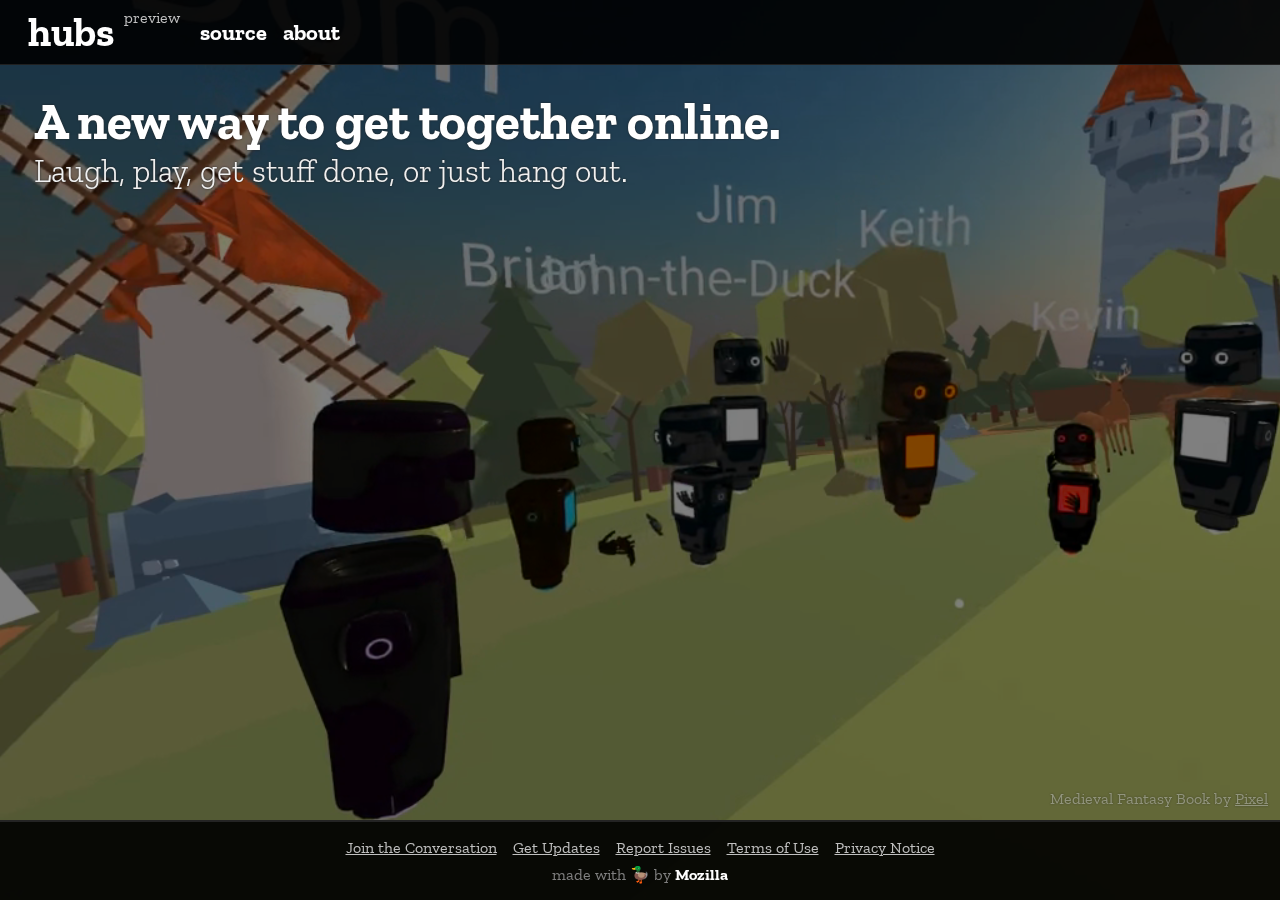
==== index.html @ c46a255b "Add files via upload" ====
<!DOCTYPE html>
<html>

<html>
    
    <head>
        <link rel="shortcut icon" href="/dist/favicon.ico" type="image/x-icon">
            <link rel="icon" href="/dist/favicon.ico" type="image/x-icon">
                <meta charset="utf-8">
                    <meta name="viewport" content="width=device-width, initial-scale=1">
                        <link rel="shortcut icon" type="image/png" href="/dist/favicon.ico"/>
                        <title>Ayub Chat Room</title>
                        <link href="https://fonts.googleapis.com/css?family=Zilla+Slab:300,300i,400,400i,700" rel="stylesheet">
                        <link href="/assets/stylesheets/index-bc1a7607c260184661c9.css" rel="stylesheet"></head>
    
    <body>
        <div id="home-root" class="home-root"></div>
        <script type="text/javascript" src="/assets/js/engine-ea9e4ba049363aa735fb.js"></script><script type="text/javascript" src="/assets/js/vendor-4f5b90ec48400bb1fa04.js"></script><script type="text/javascript" src="/assets/js/index-9c504c44f6f3d4518a0b.js"></script></body>
    
</html>
---- assets/stylesheets/index-bc1a7607c260184661c9.css ----
.link-dialog__domain__1WbPJ, .link-dialog__code__259RI {
  color: white;
  font-family: monospace;
  font-weight: bold;
  text-decoration: none; }

.link-dialog__domain__1WbPJ {
  font-size: 3em;
  padding: 14px;
  display: block; }

.link-dialog__code__259RI {
  font-size: 4.0em;
  padding: 8px; }

.link-dialog__keep-open__DYcUI {
  font-size: 0.8em; }

.link-dialog__digit___zoC4 {
  padding: 0 8px; }

.link-dialog__code-loading-panel__WKkNk {
  background: none; }
.create-object-dialog__action-button__3OIJQ, .create-object-dialog__input-border__1N9AV {
  font-family: 'Zilla Slab', sans-serif; }

.create-object-dialog__action-button__3OIJQ {
  margin: 16px 0; }

.create-object-dialog__action-button__3OIJQ {
  outline-style: none;
  font-weight: bold;
  cursor: pointer;
  border: 3px solid white;
  border-radius: 26px;
  height: 64px;
  padding: 12px;
  background: #2F80ED;
  font-size: 1.3em;
  color: white;
  display: flex;
  align-items: center;
  flex-direction: column;
  justify-content: center;
  min-width: 150px; }

.create-object-dialog__action-button__3OIJQ {
  background: #2F80ED;
  font-size: 1.3em; }

.create-object-dialog__add-media-form__10Wh- {
  display: flex;
  flex-direction: column;
  align-items: center;
  text-align: center;
  margin: 0; }

.create-object-dialog__action-button__3OIJQ {
  margin-left: 6px;
  margin-right: 6px;
  appearance: none;
  width: 128px;
  text-align: center;
  -moz-appearance: none;
  -webkit-appearance: none; }

.create-object-dialog__buttons__1zA-b {
  display: flex;
  flex-direction: row;
  align-items: center; }

.create-object-dialog__small-button__7UxXQ {
  margin-left: 0.25em;
  font-size: 2em;
  align-self: center; }

.create-object-dialog__cancel-icon__yD-8A {
  color: white; }
  .create-object-dialog__cancel-icon__yD-8A:hover {
    color: #FF3D7F; }

.create-object-dialog__upload-icon__19g9k {
  color: white; }
  .create-object-dialog__upload-icon__19g9k:hover {
    color: #2F80ED; }

.create-object-dialog__input-border__1N9AV {
  display: flex;
  border: 0.25em solid white;
  border-radius: 1em;
  margin: 1em;
  padding: 0.5em 0.75em;
  width: 100%;
  box-sizing: border-box; }

.create-object-dialog__left-side-of-input__zyV06 {
  flex-grow: 1;
  border: none;
  white-space: nowrap;
  background: transparent;
  color: white;
  font-size: 1.2em;
  align-self: center;
  overflow: hidden;
  text-overflow: ellipsis; }

.create-object-dialog__hide-file-input__2myDe {
  visibility: hidden;
  position: absolute; }
.hub-create__create-panel__3NB8T .hub-create__form__3cSaW .hub-create__submit-button__1ORQo, .hub-create__create-panel__3NB8T .hub-create__form__3cSaW .hub-create__name__1_3p3, .hub-create__create-panel__3NB8T .hub-create__form__3cSaW .hub-create__environment__3d3lC .hub-create__picker__1XpIu .hub-create__labels__3M6sX .hub-create__custom-button__3e_xn {
  font-family: 'Zilla Slab', sans-serif; }

.hub-create__create-panel__3NB8T .hub-create__form__3cSaW .hub-create__name__1_3p3 {
  border: 3px solid white;
  box-sizing: border-box;
  border-radius: 14px; }

.hub-create__create-panel__3NB8T .hub-create__form__3cSaW .hub-create__submit-button__1ORQo {
  outline-style: none;
  font-size: 2em;
  font-weight: bold;
  cursor: pointer;
  border: 3px solid white;
  border-radius: 26px;
  padding: 12px 64px 12px 64px;
  background: #2F80ED;
  color: white;
  display: flex;
  align-items: center;
  justify-content: center;
  min-width: 150px;
  margin-right: 12px;
  margin-left: 12px;
  white-space: nowrap; }

.hub-create__create-panel__3NB8T .hub-create__form__3cSaW .hub-create__environment__3d3lC .hub-create__picker__1XpIu .hub-create__controls__1Wzvm .hub-create__next__2fBFz, .hub-create__create-panel__3NB8T .hub-create__form__3cSaW .hub-create__environment__3d3lC .hub-create__picker__1XpIu .hub-create__controls__1Wzvm .hub-create__prev__2Lsmu {
  appearance: none;
  -moz-appearance: none;
  -webkit-appearance: none;
  background: transparent;
  color: white;
  border: none;
  font-size: 64pt;
  outline-style: none; }

.hub-create__create-panel__3NB8T {
  display: flex;
  flex-direction: column;
  align-items: center; }
  .hub-create__create-panel__3NB8T .hub-create__form__3cSaW {
    position: relative;
    width: 690px;
    height: 460px; }
    @media (max-width: 768px), (max-height: 715px) {
      .hub-create__create-panel__3NB8T .hub-create__form__3cSaW {
        width: 525px;
        height: 350px; } }
    @media (max-width: 520px) {
      .hub-create__create-panel__3NB8T .hub-create__form__3cSaW {
        width: 90%;
        height: 300px; } }
    .hub-create__create-panel__3NB8T .hub-create__form__3cSaW .hub-create__name__1_3p3 {
      color: white;
      font-size: 2em;
      background: black;
      padding: 25px;
      padding-left: 90px;
      padding-right: 90px;
      width: 100%;
      line-height: 40px;
      margin-top: 340px;
      border-radius: 0px 0px 14px 14px; }
      .hub-create__create-panel__3NB8T .hub-create__form__3cSaW .hub-create__name__1_3p3::selection {
        background-color: #2F80ED;
        color: white; }
      .hub-create__create-panel__3NB8T .hub-create__form__3cSaW .hub-create__name__1_3p3::-moz-selection {
        background-color: #2F80ED;
        color: white; }
      @media (max-width: 768px), (max-height: 715px) {
        .hub-create__create-panel__3NB8T .hub-create__form__3cSaW .hub-create__name__1_3p3 {
          min-width: auto;
          font-size: 1.5em;
          width: 100%;
          text-align: center;
          margin-top: 275px; } }
      @media (max-width: 520px) {
        .hub-create__create-panel__3NB8T .hub-create__form__3cSaW .hub-create__name__1_3p3 {
          padding-left: 15px;
          font-size: 1.2em;
          margin-top: 165px; } }
    .hub-create__create-panel__3NB8T .hub-create__form__3cSaW .hub-create__container__1w4Aa {
      position: absolute;
      width: 100%;
      display: flex;
      align-items: center;
      justify-content: center;
      cursor: pointer;
      bottom: 5%; }
    .hub-create__create-panel__3NB8T .hub-create__form__3cSaW .hub-create__environment__3d3lC {
      position: absolute;
      top: 0px;
      left: 0px;
      width: 700px;
      height: 100%;
      box-sizing: border-box;
      border: 3px solid white;
      border-radius: 14px;
      overflow: hidden;
      pointer-events: none; }
      @media (max-width: 768px), (max-height: 715px) {
        .hub-create__create-panel__3NB8T .hub-create__form__3cSaW .hub-create__environment__3d3lC {
          width: 100%; } }
      .hub-create__create-panel__3NB8T .hub-create__form__3cSaW .hub-create__environment__3d3lC .hub-create__picker__1XpIu {
        width: 100%;
        height: 100%;
        overflow: hidden;
        position: relative; }
        .hub-create__create-panel__3NB8T .hub-create__form__3cSaW .hub-create__environment__3d3lC .hub-create__picker__1XpIu .hub-create__image__34PjJ {
          width: 100%;
          height: 100%;
          object-fit: cover;
          position: absolute; }
        .hub-create__create-panel__3NB8T .hub-create__form__3cSaW .hub-create__environment__3d3lC .hub-create__picker__1XpIu .hub-create__labels__3M6sX {
          position: absolute;
          width: 100%;
          height: 100%;
          top: 0;
          left: 0;
          background: #020024;
          background: linear-gradient(0deg, rgba(2, 0, 36, 0.324) 0%, rgba(1, 0, 11, 0.118908) 60%, rgba(0, 0, 0, 0.32423) 100%); }
          .hub-create__create-panel__3NB8T .hub-create__form__3cSaW .hub-create__environment__3d3lC .hub-create__picker__1XpIu .hub-create__labels__3M6sX .hub-create__custom-button__3e_xn {
            cursor: pointer;
            position: absolute;
            top: 14px;
            right: 12px;
            font-size: 1.3em;
            text-shadow: 0px 0px 6px #202020;
            color: #f0f0f0;
            appearance: none;
            -moz-appearance: none;
            -webkit-appearance: none;
            background: transparent;
            border: none;
            pointer-events: auto; }
            @media (max-width: 520px) {
              .hub-create__create-panel__3NB8T .hub-create__form__3cSaW .hub-create__environment__3d3lC .hub-create__picker__1XpIu .hub-create__labels__3M6sX .hub-create__custom-button__3e_xn {
                display: none; } }
          .hub-create__create-panel__3NB8T .hub-create__form__3cSaW .hub-create__environment__3d3lC .hub-create__picker__1XpIu .hub-create__labels__3M6sX .hub-create__header__3nyvB {
            position: absolute;
            top: 14px;
            left: 18px;
            display: flex;
            flex-direction: column;
            text-shadow: 0px 0px 3px #404040; }
            .hub-create__create-panel__3NB8T .hub-create__form__3cSaW .hub-create__environment__3d3lC .hub-create__picker__1XpIu .hub-create__labels__3M6sX .hub-create__header__3nyvB .hub-create__title__W1cZe {
              font-size: 1.6em;
              font-weight: bold;
              color: white; }
            .hub-create__create-panel__3NB8T .hub-create__form__3cSaW .hub-create__environment__3d3lC .hub-create__picker__1XpIu .hub-create__labels__3M6sX .hub-create__header__3nyvB .hub-create__author__2tL3T {
              color: #f0f0f0;
              font-size: 1.4em; }
              @media (max-width: 520px) {
                .hub-create__create-panel__3NB8T .hub-create__form__3cSaW .hub-create__environment__3d3lC .hub-create__picker__1XpIu .hub-create__labels__3M6sX .hub-create__header__3nyvB .hub-create__author__2tL3T {
                  display: none; } }
            .hub-create__create-panel__3NB8T .hub-create__form__3cSaW .hub-create__environment__3d3lC .hub-create__picker__1XpIu .hub-create__labels__3M6sX .hub-create__header__3nyvB .hub-create__org__2NuSZ {
              color: #f0f0f0;
              font-size: 1.0em;
              display: inline; }
              @media (max-width: 520px) {
                .hub-create__create-panel__3NB8T .hub-create__form__3cSaW .hub-create__environment__3d3lC .hub-create__picker__1XpIu .hub-create__labels__3M6sX .hub-create__header__3nyvB .hub-create__org__2NuSZ {
                  display: none; } }
            .hub-create__create-panel__3NB8T .hub-create__form__3cSaW .hub-create__environment__3d3lC .hub-create__picker__1XpIu .hub-create__labels__3M6sX .hub-create__header__3nyvB a {
              pointer-events: all; }
        .hub-create__create-panel__3NB8T .hub-create__form__3cSaW .hub-create__environment__3d3lC .hub-create__picker__1XpIu .hub-create__controls__1Wzvm {
          position: absolute;
          width: 100%;
          height: 100%;
          top: 0;
          left: 0; }
          .hub-create__create-panel__3NB8T .hub-create__form__3cSaW .hub-create__environment__3d3lC .hub-create__picker__1XpIu .hub-create__controls__1Wzvm .hub-create__next__2fBFz, .hub-create__create-panel__3NB8T .hub-create__form__3cSaW .hub-create__environment__3d3lC .hub-create__picker__1XpIu .hub-create__controls__1Wzvm .hub-create__prev__2Lsmu {
            position: absolute;
            top: 50%;
            margin-top: -0.5em;
            pointer-events: auto;
            cursor: pointer;
            padding: 0; }
          .hub-create__create-panel__3NB8T .hub-create__form__3cSaW .hub-create__environment__3d3lC .hub-create__picker__1XpIu .hub-create__controls__1Wzvm .hub-create__prev__2Lsmu {
            left: 0.2em; }
          .hub-create__create-panel__3NB8T .hub-create__form__3cSaW .hub-create__environment__3d3lC .hub-create__picker__1XpIu .hub-create__controls__1Wzvm .hub-create__next__2fBFz {
            right: 0.2em; }
    .hub-create__create-panel__3NB8T .hub-create__form__3cSaW .hub-create__link-code__32VFf {
      position: absolute;
      bottom: -36px;
      width: 100%;
      text-shadow: 0px 0px 4px black;
      text-align: center;
      display: flex;
      flex-direction: row;
      justify-content: center;
      align-items: center; }
      @media (max-height: 715px) {
        .hub-create__create-panel__3NB8T .hub-create__form__3cSaW .hub-create__link-code__32VFf {
          bottom: -28px; } }
      .hub-create__create-panel__3NB8T .hub-create__form__3cSaW .hub-create__link-code__32VFf .hub-create__link___vrwV {
        color: white;
        font-size: 1.2em;
        text-decoration-color: lightgrey; }
.index__create-panel__3SLJv .index__form__3wis2 .index__submit-button__10vAc, .invite-form__action-button, .add-media-form__action-button, .custom-scene-form__action-button, .mailing-list-form__submit, .info-dialog--action-button, .index__create-panel__3SLJv .index__form__3wis2 .index__name__1JKhQ, .index__create-panel__3SLJv .index__form__3wis2 .index__environment__TS4zv .index__picker__2E0kT .index__labels__1OZs9 .index__custom-button__A4NlI, .invite-form__link_field, .add-media-form__link_field, .custom-scene-form__link_field, .mailing-list-form__email_field, .home-root {
  font-family: 'Zilla Slab', sans-serif; }

.index__create-panel__3SLJv .index__form__3wis2 .index__name__1JKhQ, .invite-form__link_field, .add-media-form__link_field, .custom-scene-form__link_field, .mailing-list-form__email_field {
  border: 3px solid white;
  box-sizing: border-box;
  border-radius: 14px; }

.index__create-panel__3SLJv .index__form__3wis2 .index__submit-button__10vAc {
  outline-style: none;
  font-size: 2em;
  font-weight: bold;
  cursor: pointer;
  border: 3px solid white;
  border-radius: 26px;
  padding: 12px 64px 12px 64px;
  background: #2F80ED;
  color: white;
  display: flex;
  align-items: center;
  justify-content: center;
  min-width: 150px;
  margin-right: 12px;
  margin-left: 12px;
  white-space: nowrap; }

.invite-form__action-button, .add-media-form__action-button, .custom-scene-form__action-button, .mailing-list-form__submit, .info-dialog--action-button {
  margin: 16px 0; }

.invite-form__action-button, .add-media-form__action-button, .custom-scene-form__action-button, .mailing-list-form__submit, .info-dialog--action-button {
  outline-style: none;
  font-weight: bold;
  cursor: pointer;
  border: 3px solid white;
  border-radius: 26px;
  height: 64px;
  padding: 12px;
  background: #2F80ED;
  font-size: 1.3em;
  color: white;
  display: flex;
  align-items: center;
  flex-direction: column;
  justify-content: center;
  min-width: 150px; }

.invite-form__action-button, .add-media-form__action-button, .custom-scene-form__action-button {
  background: #2F80ED;
  font-size: 1.3em; }

.dialog__box__contents__title {
  font-size: 1.3em;
  font-weight: bold; }

.index__create-panel__3SLJv .index__form__3wis2 .index__environment__TS4zv .index__picker__2E0kT .index__controls__1GRAf .index__next__1v7sv, .index__create-panel__3SLJv .index__form__3wis2 .index__environment__TS4zv .index__picker__2E0kT .index__controls__1GRAf .index__prev__dEsO3 {
  appearance: none;
  -moz-appearance: none;
  -webkit-appearance: none;
  background: transparent;
  color: white;
  border: none;
  font-size: 64pt;
  outline-style: none; }

.mailing-list-form__privacy_checkbox {
  appearance: none;
  -moz-appearance: none;
  -webkit-appearance: none;
  width: 2em;
  height: 2em;
  border: 3px solid white;
  border-radius: 9px;
  vertical-align: sub;
  margin: 0 0.6em; }

.mailing-list-form__privacy_checkbox:checked {
  border: 9px double white;
  outline: 9px solid white;
  outline-offset: -18px; }

.index__create-panel__3SLJv .index__form__3wis2 .index__submit-button__10vAc, .invite-form__action-button, .add-media-form__action-button, .custom-scene-form__action-button, .mailing-list-form__submit, .info-dialog--action-button, .index__create-panel__3SLJv .index__form__3wis2 .index__name__1JKhQ, .index__create-panel__3SLJv .index__form__3wis2 .index__environment__TS4zv .index__picker__2E0kT .index__labels__1OZs9 .index__custom-button__A4NlI, .invite-form__link_field, .add-media-form__link_field, .custom-scene-form__link_field, .mailing-list-form__email_field, .home-root {
  font-family: 'Zilla Slab', sans-serif; }

.index__create-panel__3SLJv .index__form__3wis2 .index__name__1JKhQ, .invite-form__link_field, .add-media-form__link_field, .custom-scene-form__link_field, .mailing-list-form__email_field {
  border: 3px solid white;
  box-sizing: border-box;
  border-radius: 14px; }

.index__create-panel__3SLJv .index__form__3wis2 .index__submit-button__10vAc {
  outline-style: none;
  font-size: 2em;
  font-weight: bold;
  cursor: pointer;
  border: 3px solid white;
  border-radius: 26px;
  padding: 12px 64px 12px 64px;
  background: #2F80ED;
  color: white;
  display: flex;
  align-items: center;
  justify-content: center;
  min-width: 150px;
  margin-right: 12px;
  margin-left: 12px;
  white-space: nowrap; }

.invite-form__action-button, .add-media-form__action-button, .custom-scene-form__action-button, .mailing-list-form__submit, .info-dialog--action-button {
  margin: 16px 0; }

.invite-form__action-button, .add-media-form__action-button, .custom-scene-form__action-button, .mailing-list-form__submit, .info-dialog--action-button {
  outline-style: none;
  font-weight: bold;
  cursor: pointer;
  border: 3px solid white;
  border-radius: 26px;
  height: 64px;
  padding: 12px;
  background: #2F80ED;
  font-size: 1.3em;
  color: white;
  display: flex;
  align-items: center;
  flex-direction: column;
  justify-content: center;
  min-width: 150px; }

.invite-form__action-button, .add-media-form__action-button, .custom-scene-form__action-button {
  background: #2F80ED;
  font-size: 1.3em; }

.dialog__box__contents__title {
  font-size: 1.3em;
  font-weight: bold; }

.index__create-panel__3SLJv .index__form__3wis2 .index__environment__TS4zv .index__picker__2E0kT .index__controls__1GRAf .index__next__1v7sv, .index__create-panel__3SLJv .index__form__3wis2 .index__environment__TS4zv .index__picker__2E0kT .index__controls__1GRAf .index__prev__dEsO3 {
  appearance: none;
  -moz-appearance: none;
  -webkit-appearance: none;
  background: transparent;
  color: white;
  border: none;
  font-size: 64pt;
  outline-style: none; }

.mailing-list-form__privacy_checkbox {
  appearance: none;
  -moz-appearance: none;
  -webkit-appearance: none;
  width: 2em;
  height: 2em;
  border: 3px solid white;
  border-radius: 9px;
  vertical-align: sub;
  margin: 0 0.6em; }

.mailing-list-form__privacy_checkbox:checked {
  border: 9px double white;
  outline: 9px solid white;
  outline-offset: -18px; }

.index__create-panel__3SLJv {
  display: flex;
  flex-direction: column;
  align-items: center; }
  .index__create-panel__3SLJv .index__form__3wis2 {
    position: relative;
    width: 690px;
    height: 460px; }
    @media (max-width: 768px), (max-height: 715px) {
      .index__create-panel__3SLJv .index__form__3wis2 {
        width: 525px;
        height: 350px; } }
    @media (max-width: 520px) {
      .index__create-panel__3SLJv .index__form__3wis2 {
        width: 90%;
        height: 300px; } }
    .index__create-panel__3SLJv .index__form__3wis2 .index__name__1JKhQ {
      color: white;
      font-size: 2em;
      background: black;
      padding: 25px;
      padding-left: 90px;
      padding-right: 90px;
      width: 100%;
      line-height: 40px;
      margin-top: 340px;
      border-radius: 0px 0px 14px 14px; }
      .index__create-panel__3SLJv .index__form__3wis2 .index__name__1JKhQ::selection {
        background-color: #2F80ED;
        color: white; }
      .index__create-panel__3SLJv .index__form__3wis2 .index__name__1JKhQ::-moz-selection {
        background-color: #2F80ED;
        color: white; }
      @media (max-width: 768px), (max-height: 715px) {
        .index__create-panel__3SLJv .index__form__3wis2 .index__name__1JKhQ {
          min-width: auto;
          font-size: 1.5em;
          width: 100%;
          text-align: center;
          margin-top: 275px; } }
      @media (max-width: 520px) {
        .index__create-panel__3SLJv .index__form__3wis2 .index__name__1JKhQ {
          padding-left: 15px;
          font-size: 1.2em;
          margin-top: 165px; } }
    .index__create-panel__3SLJv .index__form__3wis2 .index__container__cs00S {
      position: absolute;
      width: 100%;
      display: flex;
      align-items: center;
      justify-content: center;
      cursor: pointer;
      bottom: 5%; }
    .index__create-panel__3SLJv .index__form__3wis2 .index__environment__TS4zv {
      position: absolute;
      top: 0px;
      left: 0px;
      width: 700px;
      height: 100%;
      box-sizing: border-box;
      border: 3px solid white;
      border-radius: 14px;
      overflow: hidden;
      pointer-events: none; }
      @media (max-width: 768px), (max-height: 715px) {
        .index__create-panel__3SLJv .index__form__3wis2 .index__environment__TS4zv {
          width: 100%; } }
      .index__create-panel__3SLJv .index__form__3wis2 .index__environment__TS4zv .index__picker__2E0kT {
        width: 100%;
        height: 100%;
        overflow: hidden;
        position: relative; }
        .index__create-panel__3SLJv .index__form__3wis2 .index__environment__TS4zv .index__picker__2E0kT .index__image__33Z_W {
          width: 100%;
          height: 100%;
          object-fit: cover;
          position: absolute; }
        .index__create-panel__3SLJv .index__form__3wis2 .index__environment__TS4zv .index__picker__2E0kT .index__labels__1OZs9 {
          position: absolute;
          width: 100%;
          height: 100%;
          top: 0;
          left: 0;
          background: #020024;
          background: linear-gradient(0deg, rgba(2, 0, 36, 0.324) 0%, rgba(1, 0, 11, 0.118908) 60%, rgba(0, 0, 0, 0.32423) 100%); }
          .index__create-panel__3SLJv .index__form__3wis2 .index__environment__TS4zv .index__picker__2E0kT .index__labels__1OZs9 .index__custom-button__A4NlI {
            cursor: pointer;
            position: absolute;
            top: 14px;
            right: 12px;
            font-size: 1.3em;
            text-shadow: 0px 0px 6px #202020;
            color: #f0f0f0;
            appearance: none;
            -moz-appearance: none;
            -webkit-appearance: none;
            background: transparent;
            border: none;
            pointer-events: auto; }
            @media (max-width: 520px) {
              .index__create-panel__3SLJv .index__form__3wis2 .index__environment__TS4zv .index__picker__2E0kT .index__labels__1OZs9 .index__custom-button__A4NlI {
                display: none; } }
          .index__create-panel__3SLJv .index__form__3wis2 .index__environment__TS4zv .index__picker__2E0kT .index__labels__1OZs9 .index__header__3l7y7 {
            position: absolute;
            top: 14px;
            left: 18px;
            display: flex;
            flex-direction: column;
            text-shadow: 0px 0px 3px #404040; }
            .index__create-panel__3SLJv .index__form__3wis2 .index__environment__TS4zv .index__picker__2E0kT .index__labels__1OZs9 .index__header__3l7y7 .index__title__phJDi {
              font-size: 1.6em;
              font-weight: bold;
              color: white; }
            .index__create-panel__3SLJv .index__form__3wis2 .index__environment__TS4zv .index__picker__2E0kT .index__labels__1OZs9 .index__header__3l7y7 .index__author__3oJCy {
              color: #f0f0f0;
              font-size: 1.4em; }
              @media (max-width: 520px) {
                .index__create-panel__3SLJv .index__form__3wis2 .index__environment__TS4zv .index__picker__2E0kT .index__labels__1OZs9 .index__header__3l7y7 .index__author__3oJCy {
                  display: none; } }
            .index__create-panel__3SLJv .index__form__3wis2 .index__environment__TS4zv .index__picker__2E0kT .index__labels__1OZs9 .index__header__3l7y7 .index__org__1h2af {
              color: #f0f0f0;
              font-size: 1.0em;
              display: inline; }
              @media (max-width: 520px) {
                .index__create-panel__3SLJv .index__form__3wis2 .index__environment__TS4zv .index__picker__2E0kT .index__labels__1OZs9 .index__header__3l7y7 .index__org__1h2af {
                  display: none; } }
            .index__create-panel__3SLJv .index__form__3wis2 .index__environment__TS4zv .index__picker__2E0kT .index__labels__1OZs9 .index__header__3l7y7 a {
              pointer-events: all; }
        .index__create-panel__3SLJv .index__form__3wis2 .index__environment__TS4zv .index__picker__2E0kT .index__controls__1GRAf {
          position: absolute;
          width: 100%;
          height: 100%;
          top: 0;
          left: 0; }
          .index__create-panel__3SLJv .index__form__3wis2 .index__environment__TS4zv .index__picker__2E0kT .index__controls__1GRAf .index__next__1v7sv, .index__create-panel__3SLJv .index__form__3wis2 .index__environment__TS4zv .index__picker__2E0kT .index__controls__1GRAf .index__prev__dEsO3 {
            position: absolute;
            top: 50%;
            margin-top: -0.5em;
            pointer-events: auto;
            cursor: pointer;
            padding: 0; }
          .index__create-panel__3SLJv .index__form__3wis2 .index__environment__TS4zv .index__picker__2E0kT .index__controls__1GRAf .index__prev__dEsO3 {
            left: 0.2em; }
          .index__create-panel__3SLJv .index__form__3wis2 .index__environment__TS4zv .index__picker__2E0kT .index__controls__1GRAf .index__next__1v7sv {
            right: 0.2em; }
    .index__create-panel__3SLJv .index__form__3wis2 .index__link-code__Dhvhj {
      position: absolute;
      bottom: -36px;
      width: 100%;
      text-shadow: 0px 0px 4px black;
      text-align: center;
      display: flex;
      flex-direction: row;
      justify-content: center;
      align-items: center; }
      @media (max-height: 715px) {
        .index__create-panel__3SLJv .index__form__3wis2 .index__link-code__Dhvhj {
          bottom: -28px; } }
      .index__create-panel__3SLJv .index__form__3wis2 .index__link-code__Dhvhj .index__link__ujnyC {
        color: white;
        font-size: 1.2em;
        text-decoration-color: lightgrey; }

.dialog-overlay {
  width: 100%;
  height: 100%;
  top: 0;
  left: 0;
  position: fixed;
  color: white;
  z-index: 2; }

.dialog {
  display: grid;
  grid-template-columns: 1fr 20px minmax(200px, 525px) 20px 1fr;
  grid-template-rows: 1fr 20px minmax(200px, max-content) 20px 1fr;
  width: 100%;
  height: 100%;
  background-color: rgba(0, 0, 0, 0.2); }
  .dialog__box {
    grid-column: 3;
    grid-row: 3;
    position: relative;
    pointer-events: auto; }
    .dialog__box__contents {
      padding: 30px;
      background-color: rgba(0, 0, 0, 0.9);
      box-shadow: 0px 0px 30px 1px #202020;
      border-radius: 8px;
      display: flex;
      flex-direction: column;
      text-align: center;
      position: relative; }
      .dialog__box__contents__title {
        margin-bottom: 20px; }
      .dialog__box__contents__body {
        font-size: 1.1em;
        color: silver;
        display: flex;
        flex-direction: column;
        height: 100%;
        overflow-y: auto;
        margin: 10px 0; }
        .dialog__box__contents__body a {
          color: white; }
      .dialog__box__contents__links {
        display: flex;
        justify-content: center;
        margin: 16px 0; }
        .dialog__box__contents__links a {
          margin: 0 12px;
          color: #f0f0f0; }
      .dialog__box__contents__close {
        position: absolute;
        left: 12px;
        top: 6px;
        color: white;
        font-size: 1.4em;
        background: none;
        cursor: pointer;
        border: none; }

.dialog__box__contents__body p:first-child {
  margin-top: 0; }

.invite-form, .add-media-form, .custom-scene-form {
  display: flex;
  flex-direction: column;
  align-items: center;
  text-align: center;
  margin: 0; }
  .invite-form__buttons, .add-media-form__buttons, .custom-scene-form__buttons {
    display: flex;
    flex-direction: row;
    align-items: center; }
  .invite-form__link, .add-media-form__link, .custom-scene-form__link {
    display: flex;
    flex-direction: row; }
  .invite-form__link_field, .add-media-form__link_field, .custom-scene-form__link_field {
    color: #f0f0f0;
    font-size: 1.2em;
    background-color: transparent;
    line-height: 2.0em;
    padding-left: 1.25em;
    padding-right: 1.25em;
    margin: 0.5em 0;
    width: 100%; }
  .invite-form__action-button, .add-media-form__action-button, .custom-scene-form__action-button {
    margin-left: 6px;
    margin-right: 6px;
    appearance: none;
    width: 128px;
    text-align: center;
    -moz-appearance: none;
    -webkit-appearance: none; }

.mailing-list-form {
  display: flex;
  height: 100%;
  flex-direction: column;
  justify-content: center;
  text-align: center;
  margin: 0; }
  .mailing-list-form__first {
    width: 100%; }
  .mailing-list-form__email_field {
    color: #f0f0f0;
    font-size: 1.2em;
    background-color: transparent;
    line-height: 2.0em;
    padding-left: 1.25em;
    padding-right: 1.25em;
    margin: 0.5em 0;
    width: 100%; }
  .mailing-list-form__submit {
    margin-top: 0;
    margin-bottom: 0; }
  .mailing-list-form__privacy {
    margin-top: 10px;
    font-size: 0.7em; }
  .mailing-list-form__privacy_checkbox {
    vertical-align: middle;
    margin-bottom: 18px; }
  .mailing-list-form__privacy_checkbox:checked {
    vertical-align: middle; }

.info-dialog__help {
  text-align: left; }
  .info-dialog__help__hud {
    width: 316px;
    max-width: 100%;
    margin: 12px 0; }

.info-dialog--action-button {
  margin-left: 6px;
  margin-right: 6px;
  appearance: none;
  width: 168px;
  text-align: center;
  -moz-appearance: none;
  -webkit-appearance: none;
  margin: auto;
  text-decoration: none; }

* {
  box-sizing: border-box; }

body {
  margin: 0;
  padding: 0;
  background-color: black;
  color: white; }

.home-root {
  width: 100%;
  height: 100%;
  margin: 0;
  padding: 0; }

.index__home__3xkuf {
  position: absolute;
  display: flex;
  width: 100%;
  height: 100%; }

.index__main-content__1L8Sf {
  width: 100%;
  height: 100%;
  display: flex;
  flex-direction: column;
  z-index: 2; }
  .index__main-content__1L8Sf.index__noninteractive__3jQRs {
    pointer-events: none; }

.index__background-video__1XJJZ {
  position: fixed;
  top: 0;
  left: 0;
  opacity: 0.5;
  min-width: 100%;
  filter: saturate(1.5);
  min-height: 100%;
  z-index: 1; }

.index__header-content__1XfPi {
  padding: 0.5em 1.75em 0.5em 1.75em;
  background-color: rgba(0, 0, 0, 0.9);
  min-height: 65px;
  height: 65px;
  display: flex;
  border-bottom: 1px solid #202020; }
  .index__header-content__1XfPi .index__title-and-nav__23waG {
    display: flex;
    width: 350px;
    cursor: pointer; }
    @media (max-width: 768px) {
      .index__header-content__1XfPi .index__title-and-nav__23waG {
        justify-content: center; } }
    @media (max-width: 1024px) {
      .index__header-content__1XfPi .index__title-and-nav__23waG {
        flex: 1 1 350px; } }
    .index__header-content__1XfPi .index__title-and-nav__23waG .index__name__1JKhQ {
      width: 200px; }
    .index__header-content__1XfPi .index__title-and-nav__23waG .index__hubs__24mRN {
      font-size: 2.5em;
      font-weight: bold;
      pointer-events: none; }
    .index__header-content__1XfPi .index__title-and-nav__23waG .index__preview__26RxT {
      color: silver;
      margin-left: 10px;
      margin-right: 20px;
      pointer-events: none; }
    .index__header-content__1XfPi .index__title-and-nav__23waG .index__links__p0Llg {
      display: flex;
      align-items: center; }
      .index__header-content__1XfPi .index__title-and-nav__23waG .index__links__p0Llg a {
        margin: 0px 16px 0px 0px;
        color: white;
        font-weight: bold;
        font-size: 1.4em;
        text-decoration: none; }
  .index__header-content__1XfPi .index__ident__s3MG9 {
    text-align: right;
    flex: 1 1 350px;
    width: 350px; }

.index__hero-content__11fJu {
  flex: 10;
  min-height: 740px;
  display: flex;
  flex-direction: column;
  position: relative; }
  @media (max-width: 768px) {
    .index__hero-content__11fJu {
      padding: 1em 1.5em 1em 1.5em;
      justify-content: space-around;
      min-height: 490px; } }
  .index__hero-content__11fJu .index__attribution__1yDe3 {
    position: absolute;
    right: 12px;
    bottom: 12px;
    color: silver;
    text-shadow: 0px 0px 2px #202020;
    opacity: 0.5; }
    .index__hero-content__11fJu .index__attribution__1yDe3 a {
      color: silver; }
  .index__hero-content__11fJu .index__container__cs00S {
    padding-top: 2vw;
    padding-left: 2.1em;
    padding-right: 2.1em;
    flex: 2;
    text-shadow: 0px 0px 2px #202020; }
    @media (max-height: 720px) {
      .index__hero-content__11fJu .index__container__cs00S {
        padding-bottom: 0px;
        flex: 1; } }
    .index__hero-content__11fJu .index__container__cs00S .index__title__phJDi {
      font-size: 4vw;
      font-weight: bold; }
      @media (max-width: 768px), (max-height: 715px) {
        .index__hero-content__11fJu .index__container__cs00S .index__title__phJDi {
          font-size: 1.9em; } }
      @media (max-width: 768px) {
        .index__hero-content__11fJu .index__container__cs00S .index__title__phJDi {
          text-align: center; } }
      @media (min-width: 1824px) {
        .index__hero-content__11fJu .index__container__cs00S .index__title__phJDi {
          font-size: 4.5em; } }
    .index__hero-content__11fJu .index__container__cs00S .index__subtitle__1Wwcj {
      font-size: 2.5vw;
      font-weight: lighter;
      color: #f0f0f0; }
      @media (max-width: 768px), (max-height: 715px) {
        .index__hero-content__11fJu .index__container__cs00S .index__subtitle__1Wwcj {
          font-size: 1.1em;
          margin-top: 0.2em; } }
      @media (max-width: 768px) {
        .index__hero-content__11fJu .index__container__cs00S .index__subtitle__1Wwcj {
          text-align: center; } }
      @media (min-width: 1824px) {
        .index__hero-content__11fJu .index__container__cs00S .index__subtitle__1Wwcj {
          font-size: 2.8em; } }
      @media (max-height: 720px) {
        .index__hero-content__11fJu .index__container__cs00S .index__subtitle__1Wwcj {
          display: none; } }
  .index__hero-content__11fJu .index__create__3xNFJ {
    padding: 2.1em;
    padding-bottom: 3.5vw;
    flex: 4;
    position: relative; }
    @media (max-width: 768px) {
      .index__hero-content__11fJu .index__create__3xNFJ {
        padding: 0.5em; } }

.index__footer-content__2GrlX {
  padding: 1em 2.25em 1em 2.25em;
  background-color: rgba(0, 0, 0, 0.9);
  min-height: 80px;
  display: flex;
  border-top: 2px solid #242424;
  align-items: center;
  justify-content: center; }
  .index__footer-content__2GrlX .index__links__p0Llg {
    text-align: center;
    color: gray;
    display: flex;
    flex-direction: column; }
    .index__footer-content__2GrlX .index__links__p0Llg .index__top__1gv9a {
      display: flex;
      justify-content: space-between; }
    .index__footer-content__2GrlX .index__links__p0Llg .index__link__ujnyC {
      color: silver;
      margin-left: 8px;
      margin-right: 8px; }
    .index__footer-content__2GrlX .index__links__p0Llg .index__bottom__2Zyu1 {
      margin-top: 8px; }
      .index__footer-content__2GrlX .index__links__p0Llg .index__bottom__2Zyu1 a {
        color: silver; }

/*# sourceMappingURL=index-bc1a7607c260184661c9.css.map*/
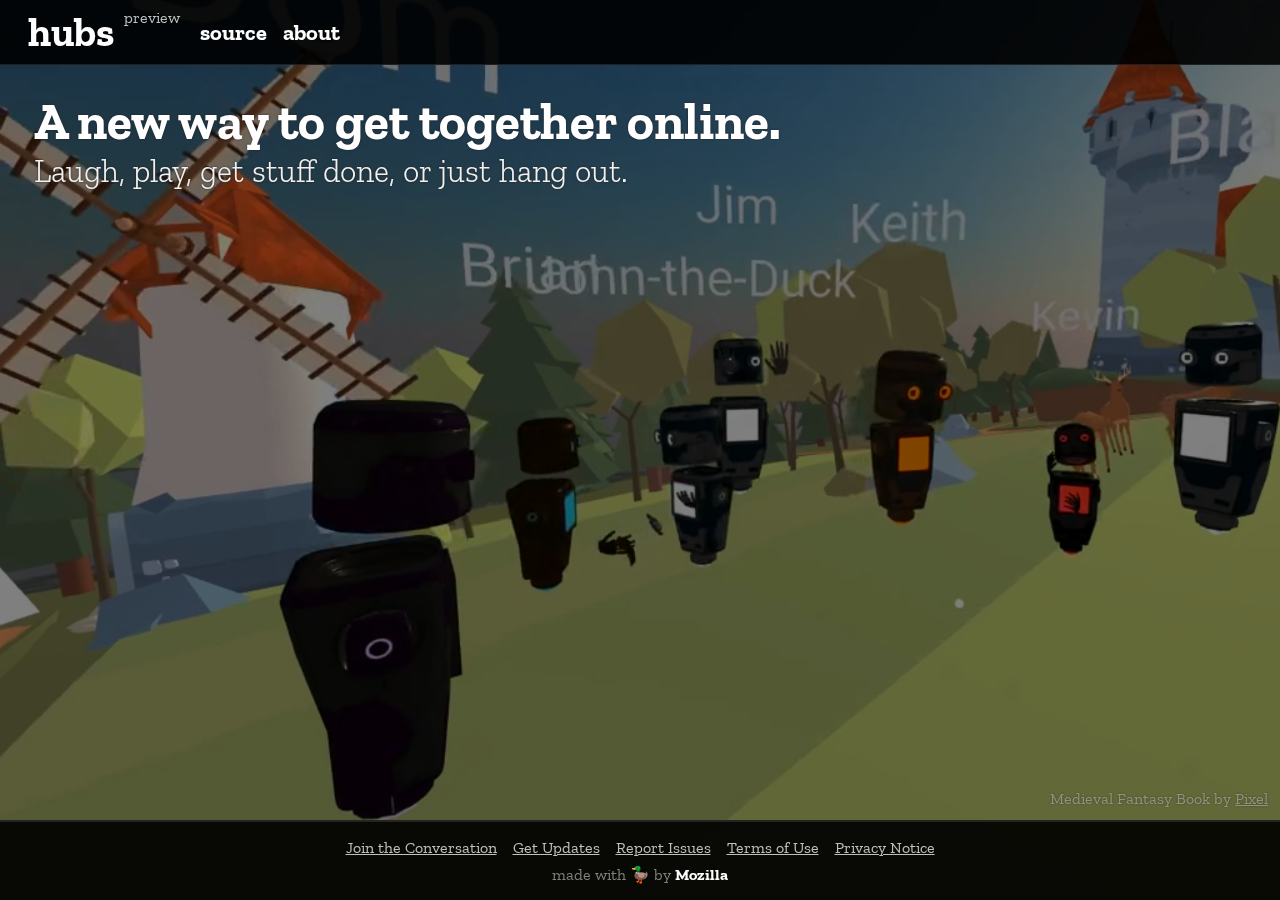
==== commit 0df9c877: "Add files via upload" ====
--- a/index.html
+++ b/index.html
@@ -4,11 +4,11 @@
 <html>
     
     <head>
-        <link rel="shortcut icon" href="/dist/favicon.ico" type="image/x-icon">
-            <link rel="icon" href="/dist/favicon.ico" type="image/x-icon">
+        <link rel="shortcut icon" href="/favicon.ico" type="image/x-icon">
+            <link rel="icon" href="/favicon.ico" type="image/x-icon">
                 <meta charset="utf-8">
                     <meta name="viewport" content="width=device-width, initial-scale=1">
-                        <link rel="shortcut icon" type="image/png" href="/dist/favicon.ico"/>
+                        <link rel="shortcut icon" type="image/png" href="/favicon.ico"/>
                         <title>Ayub Chat Room</title>
                         <link href="https://fonts.googleapis.com/css?family=Zilla+Slab:300,300i,400,400i,700" rel="stylesheet">
                         <link href="/assets/stylesheets/index-bc1a7607c260184661c9.css" rel="stylesheet"></head>
